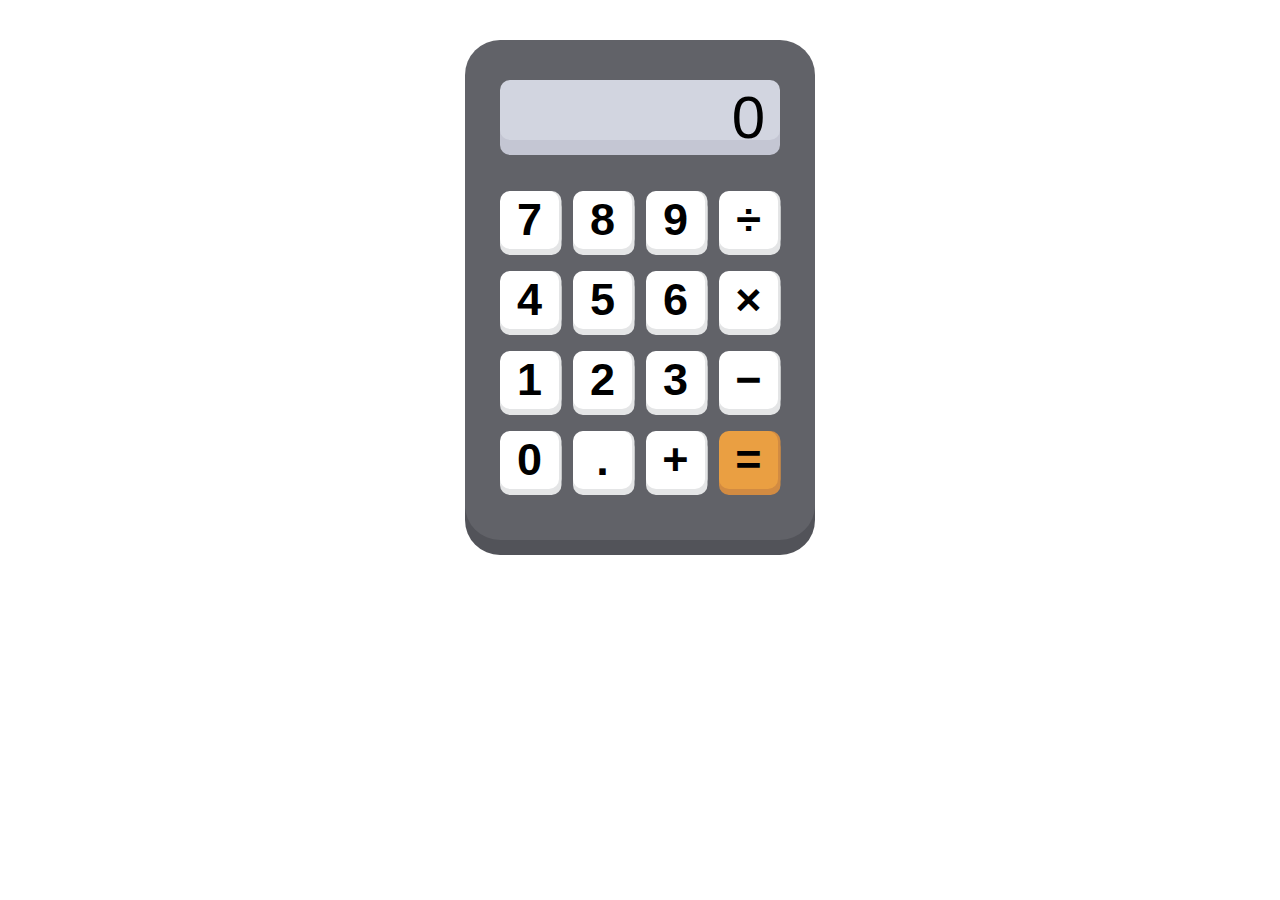
==== index.html @ 8e9ff51f "Second Push" ====
<!DOCTYPE html>
<html lang="en">
<head>
    <meta charset="UTF-8">
    <meta name="viewport" content="width=device-width, initial-scale=1.0">
    <title>Frontend Calculator Project</title>
    <link href="https://fonts.cdnfonts.com/css/digital" rel="stylesheet">
    <link rel="stylesheet" href="style.css">
</head>
<body>
    <main>
        <section class="display">
            <div class="output">
                <p>
                    0
                </p>
            </div>
        </section>

        <section class="keyboard">
            <button>
                <p>
                    7
                </p>
            </button>
            <button>
                <p>
                    8
                </p>
            </button>
            <button>
                <p>
                    9
                </p>
            </button>
            <button>
                <p>
                    &#247
                </p>
            </button>
            <button>
                <p>
                    4
                </p>
            </button>
            <button>
                <p>
                    5
                </p>
            </button>
            <button>
                <p>
                    6
                </p>
            </button>
            <button>
                <p>
                    &#215;
                </p>
            </button>
            <button>
                <p>
                    1
                </p>
            </button>
            <button>
                <p>
                    2
                </p>
            </button>
            <button>
                <p>
                    3
                </p>
            </button>
            <button>
                <p>
                    &#8722;
                </p>
            </button>
            <button>
                <p>
                    0
                </p>
            </button>
            <button>
                <p>
                    .
                </p>
            </button>
            <button>
                <p>
                    +
                </p>
            </button>
            <button class="equal"">
                <p>
                    =
                </p>
            </button>

            
        </section>
    </main>
</body>
</html>
---- style.css ----
*{
    padding: 0;
    margin: 0;
    box-sizing: border-box;
}

main{
    display: flex;
    flex-direction: column;
    gap: 40px;
    justify-self: center;
    margin: 40px auto 0;
    height: 500px;
    width: 350px;
    background-color: #616268;
    border-radius: 35px;
    padding: 40px 35px;
    box-shadow: 0px 15px 0px #525359;

}
.display{
    width: 100%;
}
.output{
    display: flex;
    border-radius: 10px;
    padding: 25px 15px 10px 10px;
    height: 60px;
    background-color: #D2D5E0;
    box-shadow: 0px 15px 0px #C4C6D3;
    align-items: center;
}

.output p{
    display: flex;
    float: right;
    margin-left: auto;
    font-size: 60px;
    font-family: 'Digital', sans-serif;
}

.keyboard{
    height: 100%;
    display: flex;
    column-gap: 14px;
    align-items: center;
    flex-wrap: wrap;
}

button{
    width: 59px;
    height: 58px;
    background-color: #FFFFFF;
    box-shadow: 2.5px 6px 0px #e4e5e6, 2.5px 0px 0px #e4e5e6, 0px 6px 0px #e4e5e6;
    border-radius: 10px;
    border: none;
    font-size: 45px;
    font-family: 'Montserrat', sans-serif;
    font-weight: 700;
}

.equal{
    box-shadow: 2.5px 6px 0px #D28B42, 2.5px 0px 0px #D28B42, 0px 6px 0px #D28B42;
    background-color: #ea9f42;
}
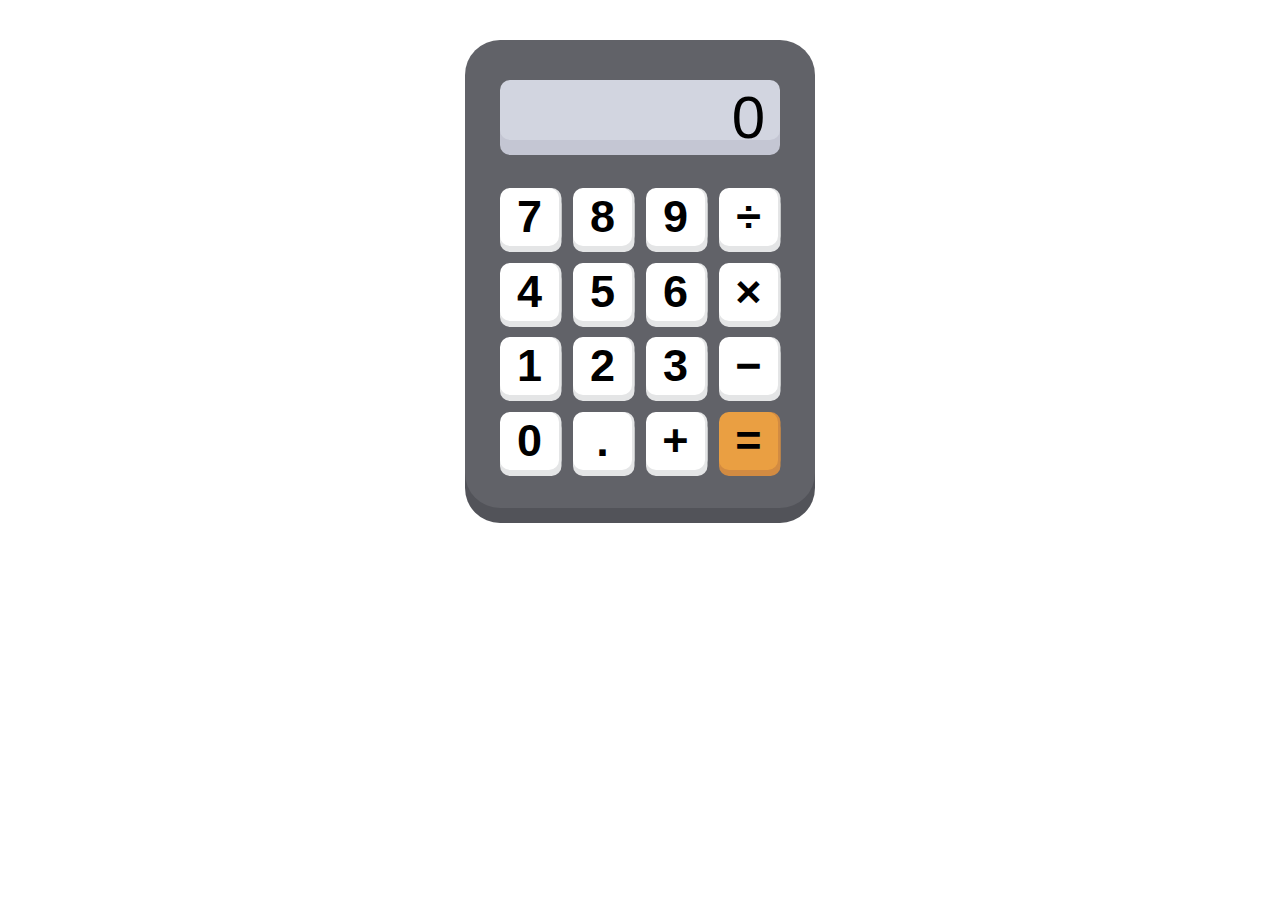
==== commit 194c67e6: "Update" ====
--- a/index.html
+++ b/index.html
@@ -5,7 +5,7 @@
     <meta name="viewport" content="width=device-width, initial-scale=1.0">
     <title>Frontend Calculator Project</title>
     <link href="https://fonts.cdnfonts.com/css/digital" rel="stylesheet">
-    <link rel="stylesheet" href="style.css">
+    <link rel="stylesheet" href="styles.css">
 </head>
 <body>
     <main>
--- a/styles.css
+++ b/styles.css
@@ -0,0 +1,66 @@
+*{
+    padding: 0;
+    margin: 0;
+    box-sizing: border-box;
+}
+
+main{
+    display: flex;
+    flex-direction: column;
+    gap: 40px;
+    justify-self: center;
+    margin: 40px auto 0;
+    height: 468px;
+    width: 350px;
+    background-color: #616268;
+    border-radius: 35px;
+    padding: 40px 35px 30px;
+    box-shadow: 0px 15px 0px #525359;
+
+}
+.display, .keyboard{
+    width: 100%;
+}
+
+.output{
+    display: flex;
+    border-radius: 10px;
+    padding: 25px 15px 10px 10px;
+    height: 60px;
+    background-color: #D2D5E0;
+    box-shadow: 0px 15px 0px #C4C6D3;
+    align-items: center;
+}
+
+.output p{
+    display: flex;
+    float: right;
+    margin-left: auto;
+    font-size: 60px;
+    font-family: 'Digital', sans-serif;
+}
+
+.keyboard{
+    height: 100%;
+    display: flex;
+    column-gap: 14px;
+    align-items: center;
+    flex-wrap: wrap;
+}
+
+button{
+    width: 59px;
+    height: 58px;
+    background-color: #FFFFFF;
+    box-shadow: 2.5px 6px 0px #e4e5e6, 2.5px 0px 0px #e4e5e6, 0px 6px 0px #e4e5e6;
+    border-radius: 10px;
+    border: none;
+    font-size: 45px;
+    font-family: 'Montserrat', sans-serif;
+    font-weight: 700;
+}
+
+.equal{
+    box-shadow: 2.5px 6px 0px #D28B42, 2.5px 0px 0px #D28B42, 0px 6px 0px #D28B42;
+    background-color: #ea9f42;
+}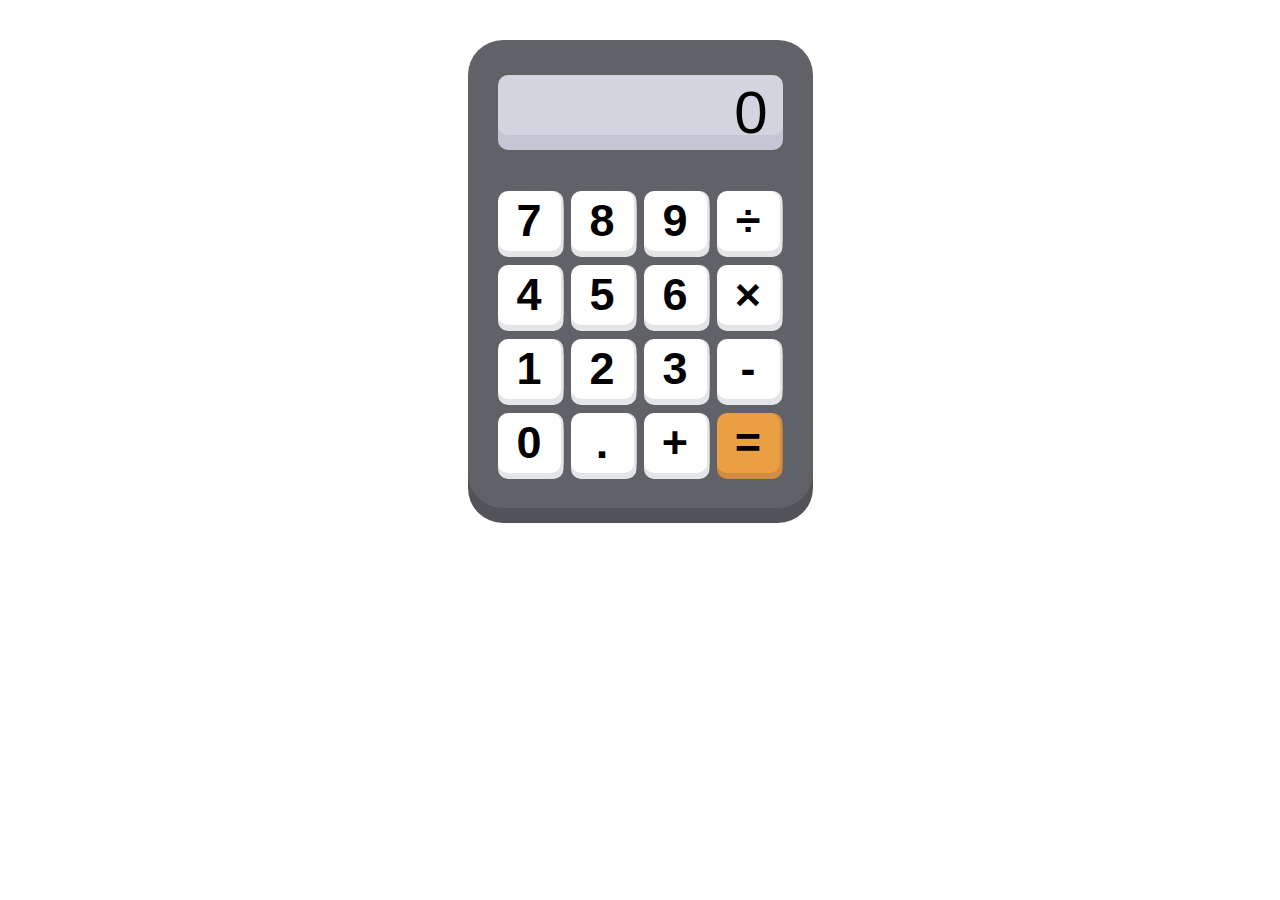
==== commit 47835f8c: "Update Using Table Tags" ====
--- a/index.html
+++ b/index.html
@@ -5,102 +5,44 @@
     <meta name="viewport" content="width=device-width, initial-scale=1.0">
     <title>Frontend Calculator Project</title>
     <link href="https://fonts.cdnfonts.com/css/digital" rel="stylesheet">
-    <link rel="stylesheet" href="styles.css">
+    <link rel="stylesheet" href="style.css">
 </head>
 <body>
-    <main>
-        <section class="display">
-            <div class="output">
-                <p>
-                    0
-                </p>
-            </div>
-        </section>
-
-        <section class="keyboard">
-            <button>
-                <p>
-                    7
-                </p>
-            </button>
-            <button>
-                <p>
-                    8
-                </p>
-            </button>
-            <button>
-                <p>
-                    9
-                </p>
-            </button>
-            <button>
-                <p>
-                    &#247
-                </p>
-            </button>
-            <button>
-                <p>
-                    4
-                </p>
-            </button>
-            <button>
-                <p>
-                    5
-                </p>
-            </button>
-            <button>
-                <p>
-                    6
-                </p>
-            </button>
-            <button>
-                <p>
-                    &#215;
-                </p>
-            </button>
-            <button>
-                <p>
-                    1
-                </p>
-            </button>
-            <button>
-                <p>
-                    2
-                </p>
-            </button>
-            <button>
-                <p>
-                    3
-                </p>
-            </button>
-            <button>
-                <p>
-                    &#8722;
-                </p>
-            </button>
-            <button>
-                <p>
-                    0
-                </p>
-            </button>
-            <button>
-                <p>
-                    .
-                </p>
-            </button>
-            <button>
-                <p>
-                    +
-                </p>
-            </button>
-            <button class="equal"">
-                <p>
-                    =
-                </p>
-            </button>
-
-            
-        </section>
-    </main>
-</body>
+    <table>
+      <tbody class="tbody-out">
+        <td class="output">
+            <p>0</p>
+        </td>
+      </tbody>  
+      <tbody class="tbody-in">
+        <tr>
+          <td><button>7</button></td>
+          <td><button>8</button></td>
+          <td><button>9</button></td>
+          <td><button>&#247;</button></td>
+        </tr>
+  
+        <tr>
+          <td><button>4</button></td>
+          <td><button>5</button></td>
+          <td><button>6</button></td>
+          <td><button>&#215;</button></td>
+        </tr>
+  
+        <tr>
+          <td><button>1</button></td>
+          <td><button>2</button></td>
+          <td><button>3</button></td>
+          <td><button>-</button></td>
+        </tr>
+  
+        <tr>
+          <td><button>0</button></td>
+          <td><button>.</button></td>
+          <td><button>+</button></td>
+          <td><button class="equal">=</button></td>
+        </tr>
+      </tbody>
+    </table>
+  </body>
 </html>--- a/style.css
+++ b/style.css
@@ -0,0 +1,78 @@
+*{
+    padding: 0;
+    margin: 0;
+    box-sizing: border-box;
+}
+
+table{
+    display: flex;
+    flex-direction: column;
+    margin: 40px auto 0;
+    height: 468px;
+    width: 345px;
+    gap: 40px;
+    background-color: #616268;
+    border-radius: 35px;
+    padding: 30px 25px;
+    box-shadow: 0px 15px 0px #525359;
+}
+
+.output{
+    display: flex;
+    border-radius: 10px;
+    padding: 25px 15px 10px 10px;
+    height: 60px;
+    width: 100%;
+    background-color: #D2D5E0;
+    box-shadow: 0px 15px 0px #C4C6D3;
+    align-items: center;
+}
+
+.output p{
+    display: flex;
+    float: right;
+    margin-left: auto;
+    font-size: 60px;
+    font-family: 'Digital', sans-serif;
+}
+
+tbody{
+    height: 100%;
+    display: flex;
+    flex-wrap: wrap;
+    gap: 14px;
+    justify-items: center;
+}
+
+.tbody-in{
+    margin: 5px;
+}
+
+.tbody-out{
+    height: 100%;
+    display: flex;
+    margin: 5px;
+}
+
+tr{
+    display: flex;
+    width: 100%;
+    gap: 10px;
+}
+
+button{
+    width: 63px;
+    height: 60px;
+    background-color: #FFFFFF;
+    box-shadow: 2.5px 6px 0px #e4e5e6, 2.5px 0px 0px #e4e5e6, 0px 6px 0px #e4e5e6;
+    border-radius: 10px;
+    border: none;
+    font-size: 45px;
+    font-family: 'Montserrat', sans-serif;
+    font-weight: 700;
+}
+
+.equal{
+    box-shadow: 2.5px 6px 0px #D28B42, 2.5px 0px 0px #D28B42, 0px 6px 0px #D28B42;
+    background-color: #ea9f42;
+}
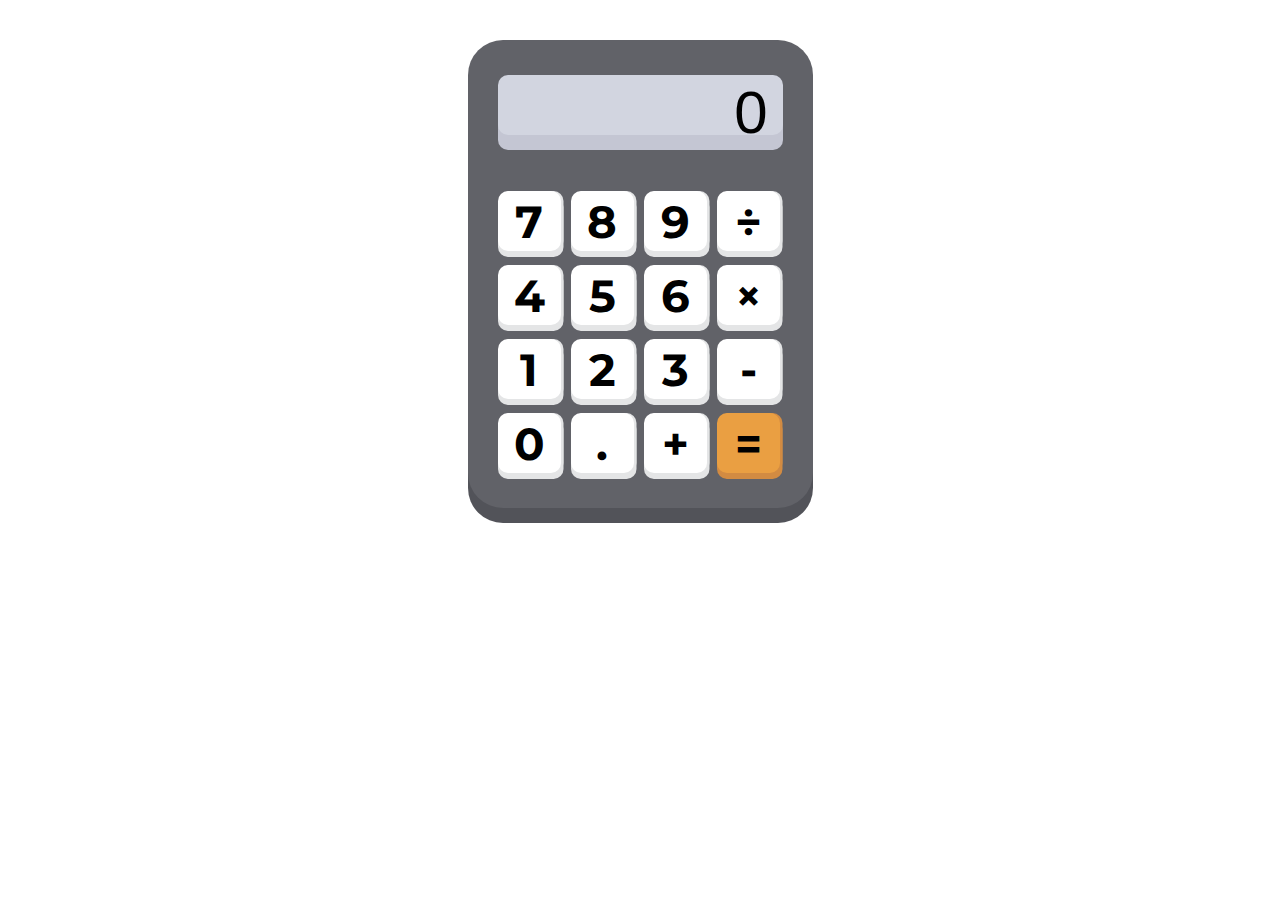
==== commit 6dab5d9f: "Update Font" ====
--- a/index.html
+++ b/index.html
@@ -5,6 +5,9 @@
     <meta name="viewport" content="width=device-width, initial-scale=1.0">
     <title>Frontend Calculator Project</title>
     <link href="https://fonts.cdnfonts.com/css/digital" rel="stylesheet">
+    <link rel="preconnect" href="https://fonts.googleapis.com">
+  <link rel="preconnect" href="https://fonts.gstatic.com" crossorigin>
+  <link href="https://fonts.googleapis.com/css2?family=Montserrat:ital,wght@0,100..900;1,100..900&display=swap" rel="stylesheet">
     <link rel="stylesheet" href="style.css">
 </head>
 <body>
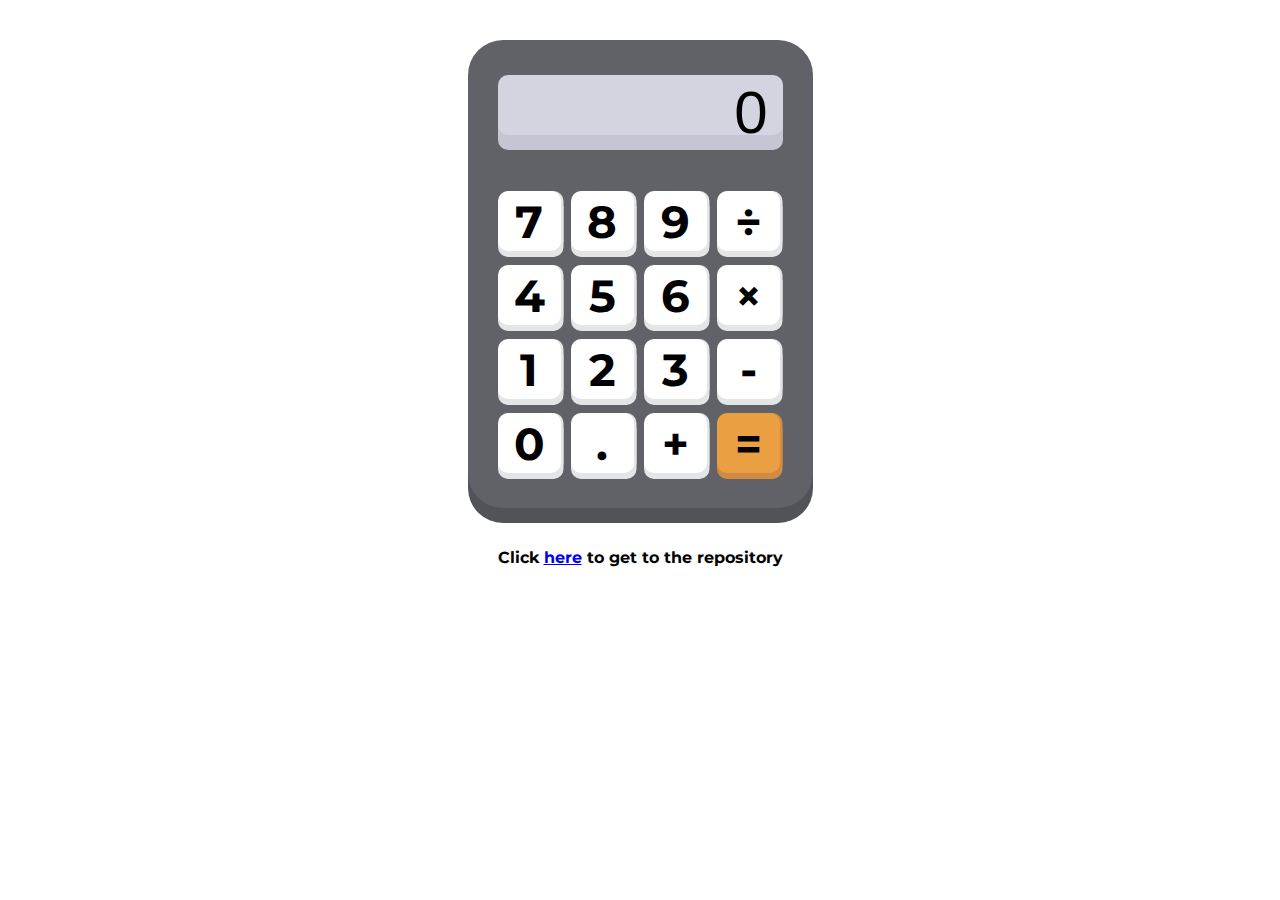
==== commit 1a2db9e9: "Update" ====
--- a/index.html
+++ b/index.html
@@ -19,33 +19,36 @@
       </tbody>  
       <tbody class="tbody-in">
         <tr>
-          <td><button>7</button></td>
-          <td><button>8</button></td>
-          <td><button>9</button></td>
-          <td><button>&#247;</button></td>
+          <td><button input type="text">7</button></td>
+          <td><button input type="text">8</button></td>
+          <td><button input type="text">9</button></td>
+          <td><button input type="text">&#247;</button></td>
         </tr>
   
         <tr>
-          <td><button>4</button></td>
-          <td><button>5</button></td>
-          <td><button>6</button></td>
-          <td><button>&#215;</button></td>
+          <td><button input type="text">4</button></td>
+          <td><button input type="text">5</button></td>
+          <td><button input type="text">6</button></td>
+          <td><button input type="text">&#215;</button></td>
         </tr>
   
         <tr>
-          <td><button>1</button></td>
-          <td><button>2</button></td>
-          <td><button>3</button></td>
-          <td><button>-</button></td>
+          <td><button input type="text">1</button></td>
+          <td><button input type="text">2</button></td>
+          <td><button input type="text">3</button></td>
+          <td><button input type="text">-</button></td>
         </tr>
   
         <tr>
-          <td><button>0</button></td>
-          <td><button>.</button></td>
-          <td><button>+</button></td>
-          <td><button class="equal">=</button></td>
+          <td><button input type="text">0</button></td>
+          <td><button input type="text">.</button></td>
+          <td><button input type="text">+</button></td>
+          <td><button class="equal" input type="text">=</button></td>
         </tr>
       </tbody>
     </table>
+    
+    <h4>Click <a href="https://github.com/ux-finesse/frontend_calculator_project" target="_blank">here</a> to get to the repository</h4>
+
   </body>
 </html>--- a/style.css
+++ b/style.css
@@ -4,6 +4,12 @@
     box-sizing: border-box;
 }
 
+body{
+    display: flex;
+    flex-direction: column;
+    gap: 40px;
+    align-items: center;
+}
 table{
     display: flex;
     flex-direction: column;
@@ -15,6 +21,9 @@
     border-radius: 35px;
     padding: 30px 25px;
     box-shadow: 0px 15px 0px #525359;
+}
+h4{
+    font-family: 'Montserrat', sans-serif;
 }
 
 .output{
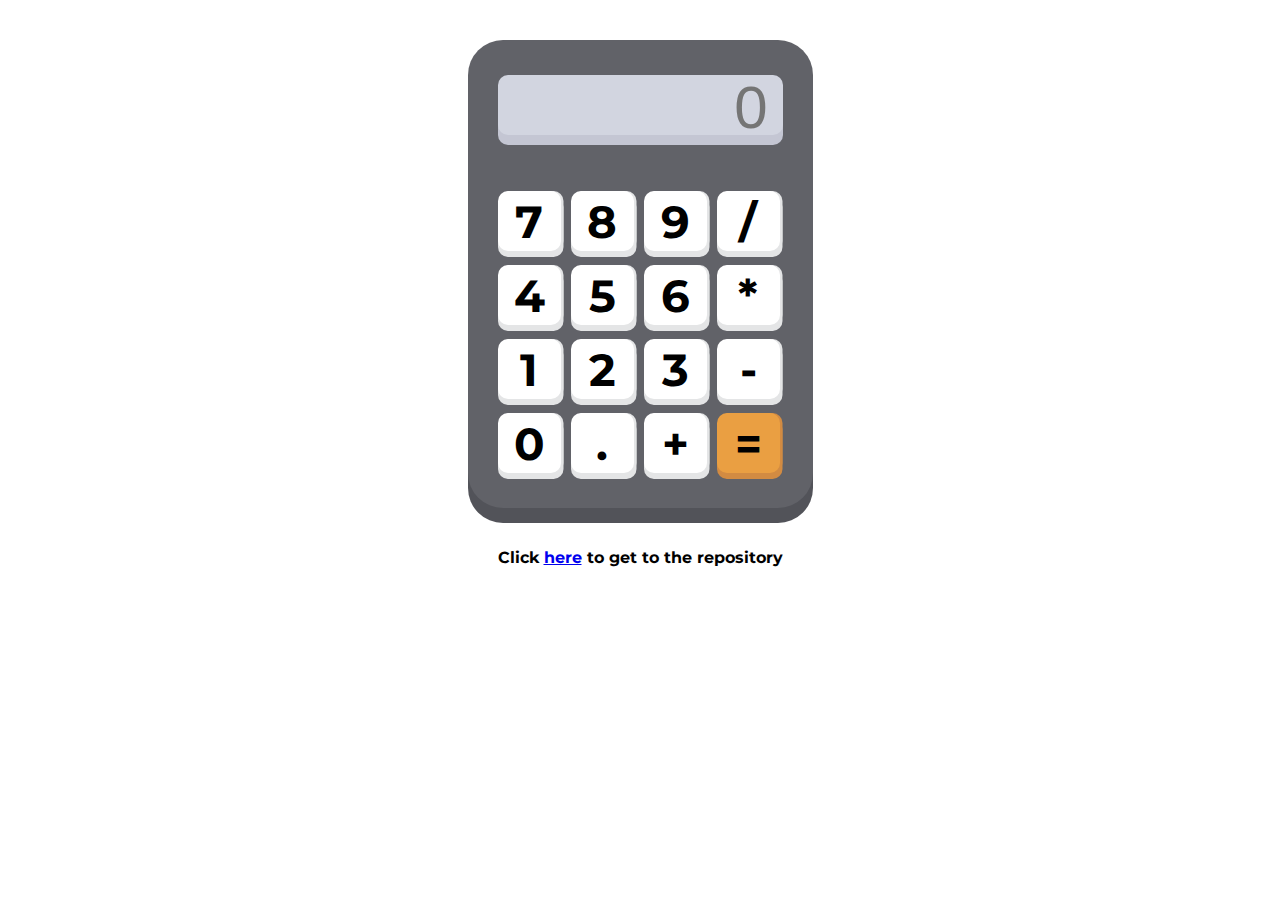
==== commit 42b3705b: "Added js" ====
--- a/index.html
+++ b/index.html
@@ -13,42 +13,43 @@
 <body>
     <table>
       <tbody class="tbody-out">
-        <td class="output">
-            <p>0</p>
+        <td>
+          <input type="text" id="output" placeholder="0">
         </td>
       </tbody>  
       <tbody class="tbody-in">
         <tr>
-          <td><button input type="text">7</button></td>
-          <td><button input type="text">8</button></td>
-          <td><button input type="text">9</button></td>
-          <td><button input type="text">&#247;</button></td>
+          <td><button type="button">7</button></td>
+          <td><button type="button">8</button></td>
+          <td><button type="button">9</button></td>
+          <td><button type="button">/</button></td>
         </tr>
   
         <tr>
-          <td><button input type="text">4</button></td>
-          <td><button input type="text">5</button></td>
-          <td><button input type="text">6</button></td>
-          <td><button input type="text">&#215;</button></td>
+          <td><button type="button">4</button></td>
+          <td><button type="button">5</button></td>
+          <td><button type="button">6</button></td>
+          <td><button type="button">*</button></td>
         </tr>
   
         <tr>
-          <td><button input type="text">1</button></td>
-          <td><button input type="text">2</button></td>
-          <td><button input type="text">3</button></td>
-          <td><button input type="text">-</button></td>
+          <td><button type="button">1</button></td>
+          <td><button type="button">2</button></td>
+          <td><button type="button">3</button></td>
+          <td><button type="button">-</button></td>
         </tr>
   
         <tr>
-          <td><button input type="text">0</button></td>
-          <td><button input type="text">.</button></td>
-          <td><button input type="text">+</button></td>
-          <td><button class="equal" input type="text">=</button></td>
+          <td><button type="button">0</button></td>
+          <td><button type="button">.</button></td>
+          <td><button type="button">+</button></td>
+          <td><button class="equal" type="button">=</button></td>
         </tr>
       </tbody>
     </table>
     
     <h4>Click <a href="https://github.com/ux-finesse/frontend_calculator_project" target="_blank">here</a> to get to the repository</h4>
-
+    <script src="cal.js
+"></script>
   </body>
 </html>--- a/style.css
+++ b/style.css
@@ -26,18 +26,28 @@
     font-family: 'Montserrat', sans-serif;
 }
 
-.output{
+input{
+    border: none;
+    text-align: right;
+}
+
+input:focus{
+    outline: none;
+    border: none;
+}
+
+#output{
     display: flex;
     border-radius: 10px;
-    padding: 25px 15px 10px 10px;
+    padding: 15px 15px 10px 10px;
     height: 60px;
     width: 100%;
     background-color: #D2D5E0;
-    box-shadow: 0px 15px 0px #C4C6D3;
+    box-shadow: 0px 10px 0px #C4C6D3;
     align-items: center;
 }
 
-.output p{
+#output{
     display: flex;
     float: right;
     margin-left: auto;
